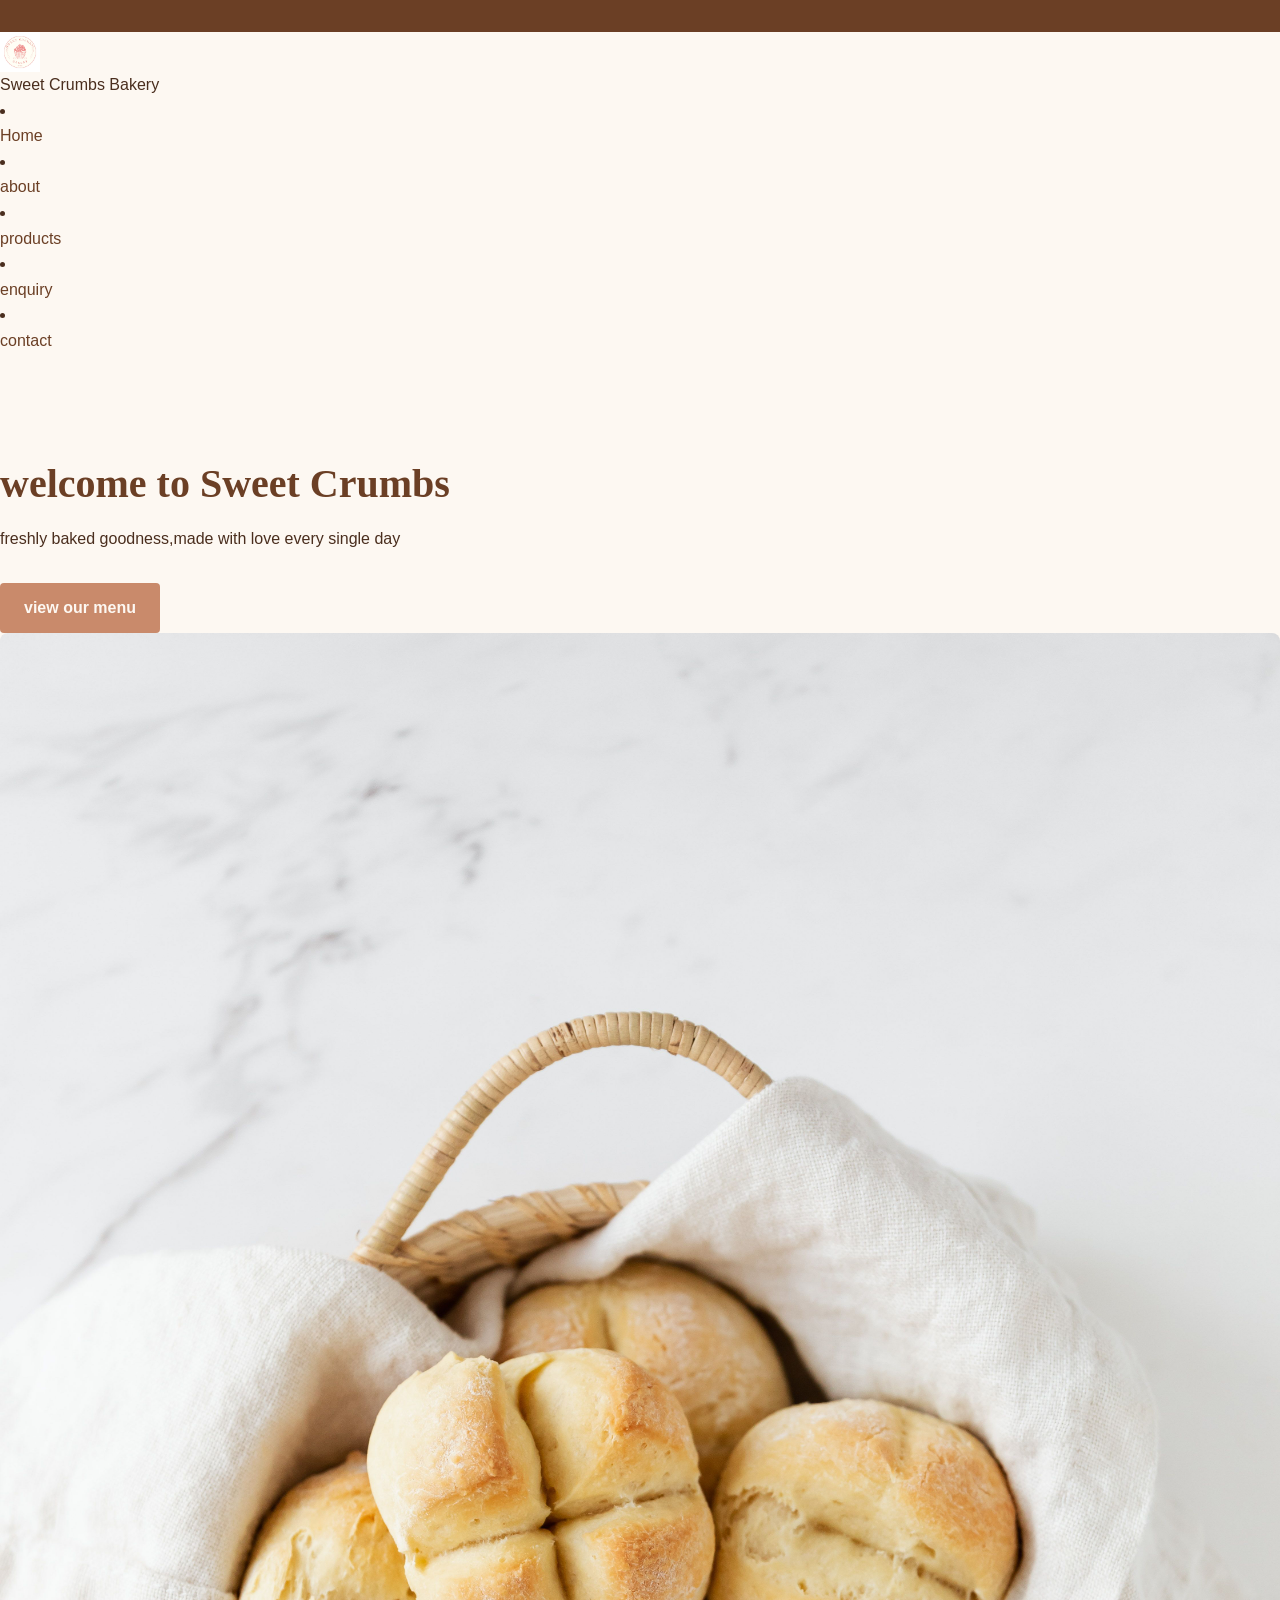
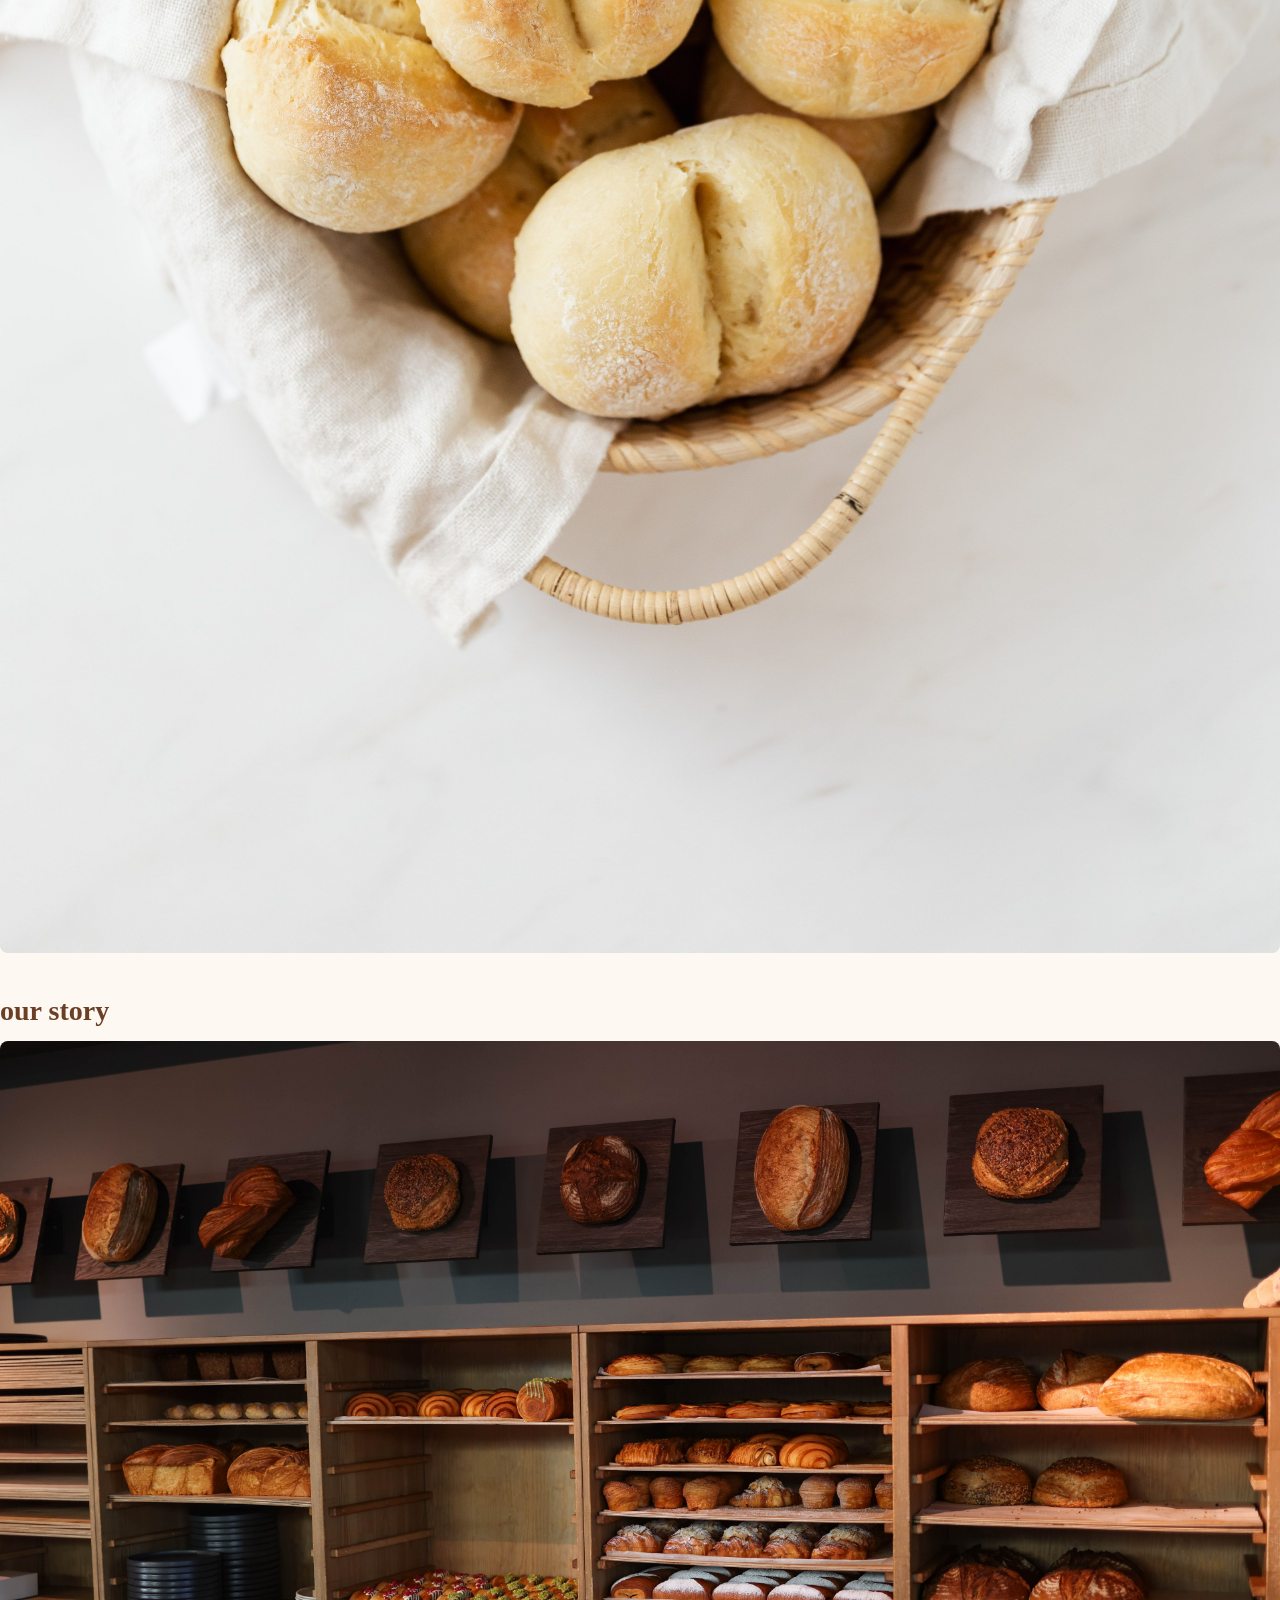
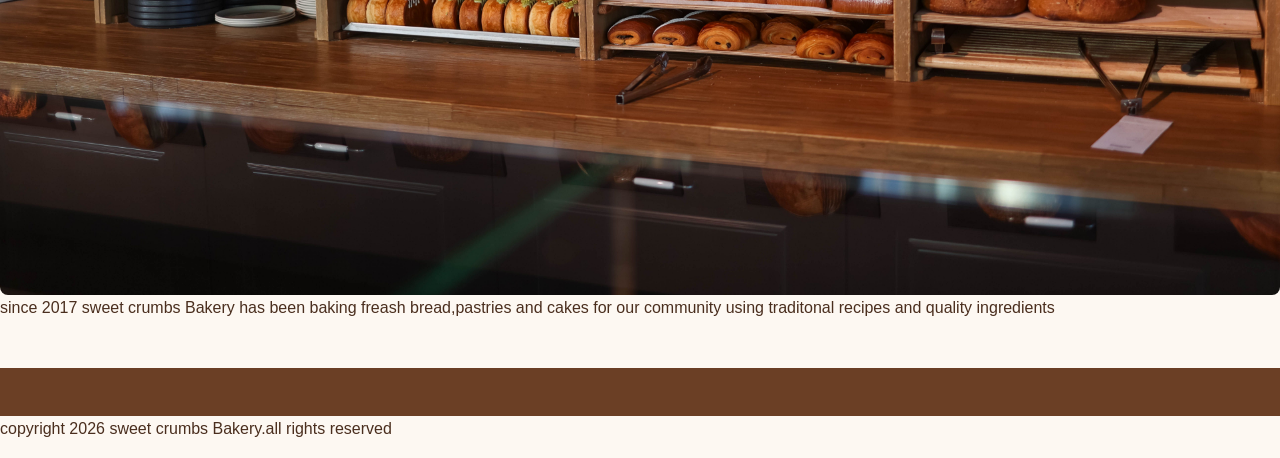
==== index.html @ e42ba0eb "complete part 2 with CSS styling and images" ====
<!DOCTYPE html>
<html lang="en"></html>
<head></head>
<title>"Sweet Crumbs Bakery"</title>
<link rel="stylesheet" href="css/style.css">
</head>
<body></body>
<header></header>
<div class="logo">
  <img src="images/logo.png" alt="Sweet Crumbs Bakery logo" class="logo-img">
  Sweet Crumbs Bakery
</div>
<nav></nav>
<ul></ul>
<li></li>
<a href="index.html">Home</a></li>
<li></li>
<a href="about.html">about</a></li>
<li></li>
<a href="products.html">products</a></li>
<li></li>
<a href="enquiry.html">enquiry</a></li>
<li></li>
<a href="contact.html">contact</a></li>
</ul>
</nav>
</header>
<main></main>
<section class="hero"></section>
<h1>welcome to Sweet Crumbs</h1>
<p>freshly baked goodness,made with love every single day</p>
<a href="products.html" class="btn">view our menu</a>
<img src="images/bread.jpg" alt="Freshly baked bread at Sweet Crumbs Bakery" class="hero-img">
</section>
<section></section>
<h2>our story</h2>
<img src="images/interior.jpg" alt="Inside Sweet Crumbs Bakery" class="about-img">
<p>since 2017 sweet crumbs Bakery has been baking freash bread,pastries and cakes for our community using traditonal recipes and quality ingredients</p>
</section>
</main>
<footer></footer>
<p>copyright 2026 sweet crumbs Bakery.all rights reserved</p>
</footer>
</body>
</html>
---- css/style.css ----
* {
  margin: 0;
  padding: 0;
  box-sizing: border-box;
}

body {
  font-family: 'Open Sans', Arial, sans-serif;
  font-size: 1rem;
  color: #4a2e1e;
  background-color: #fdf8f2;
  line-height: 1.6;
}

img {
  max-width: 100%;
  display: block;
}

a {
  color: #6b3f25;
  text-decoration: none;
  transition: color 0.2s ease;
}

a:hover,
a:focus {
  color: #c98a6b;
}

h1, h2, h3 {
  font-family: 'Lora', Georgia, serif;
  color: #6b3f25;
  font-weight: 700;
  line-height: 1.3;
}

h1 {
  font-size: 2.5rem;
  margin-bottom: 1rem;
}

h2 {
  font-size: 1.75rem;
  margin-bottom: 0.75rem;
}

h3 {
  font-size: 1.25rem;
  margin-bottom: 0.5rem;
}

p {
  margin-bottom: 1rem;
}

header {
  background-color: #6b3f25;
  color: #fdf8f2;
  padding: 1rem 2rem;
  display: flex;
  justify-content: space-between;
  align-items: center;
  flex-wrap: wrap;
  gap: 1rem;
}

header .logo {
  font-family: 'Lora', Georgia, serif;
  font-size: 1.5rem;
  color: #fdf8f2;
}

nav ul {
  list-style: none;
  display: flex;
  gap: 1.5rem;
  flex-wrap: wrap;
}

nav a {
  color: #fdf8f2;
  font-weight: 600;
}

nav a:hover {
  color: #e8b4a0;
}

main {
  max-width: 960px;
  margin: 0 auto;
  padding: 2rem;
}

section {
  margin-bottom: 2.5rem;
}

.btn {
  display: inline-block;
  background-color: #c98a6b;
  color: #fdf8f2;
  padding: 0.75rem 1.5rem;
  border-radius: 4px;
  font-weight: 600;
  margin-top: 1rem;
}

.btn:hover {
  background-color: #a86648;
}

form {
  display: flex;
  flex-direction: column;
  gap: 1rem;
  max-width: 500px;
}

label {
  font-weight: 600;
}

input, select, textarea {
  padding: 0.6rem;
  border: 1px solid #c98a6b;
  border-radius: 4px;
  font-family: inherit;
  font-size: 1rem;
}

input:focus, select:focus, textarea:focus {
  outline: none;
  border-color: #6b3f25;
  box-shadow: 0 0 0 3px rgba(107, 63, 37, 0.15);
}

button[type="submit"] {
  background-color: #6b3f25;
  color: #fdf8f2;
  border: none;
  padding: 0.75rem;
  border-radius: 4px;
  font-weight: 600;
  cursor: pointer;
}

button[type="submit"]:hover {
  background-color: #4a2e1e;
}

.menu-grid {
  display: grid;
  grid-template-columns: repeat(auto-fit, minmax(200px, 1fr));
  gap: 1.5rem;
}

.menu-item {
  background-color: #fff;
  border: 1px solid #e8d9c9;
  border-radius: 6px;
  padding: 1rem;
  box-shadow: 0 1px 3px rgba(74, 46, 30, 0.08);
  transition: transform 0.2s ease;
}

.menu-item:hover {
  transform: translateY(-3px);
}

.location-card {
  background-color: #fff;
  border: 1px solid #e8d9c9;
  border-radius: 6px;
  padding: 1.5rem;
}

footer {
  background-color: #6b3f25;
  color: #fdf8f2;
  text-align: center;
  padding: 1.5rem;
  margin-top: 3rem;
}

@media screen and (max-width: 1024px) {
  main {
    padding: 1.5rem;
  }
  h1 {
    font-size: 2.1rem;
  }
  h2 {
    font-size: 1.5rem;
  }
}

@media screen and (max-width: 600px) {
  header {
    flex-direction: column;
    align-items: flex-start;
  }
  nav ul {
    flex-direction: column;
    width: 100%;
  }
  .menu-grid {
    grid-template-columns: 1fr;
  }
  form {
    max-width: 100%;
  }
  .btn {
    width: 100%;
    text-align: center;
  }
}
.logo-img {
  height: 40px;
  width: auto;
  vertical-align: middle;
  margin-right: 8px;
}

.hero-img, .about-img, .menu-item img {
  width: 100%;
  height: auto;
  border-radius: 8px;
  display: block;
}

.menu-item img {
  margin-bottom: 10px;
}
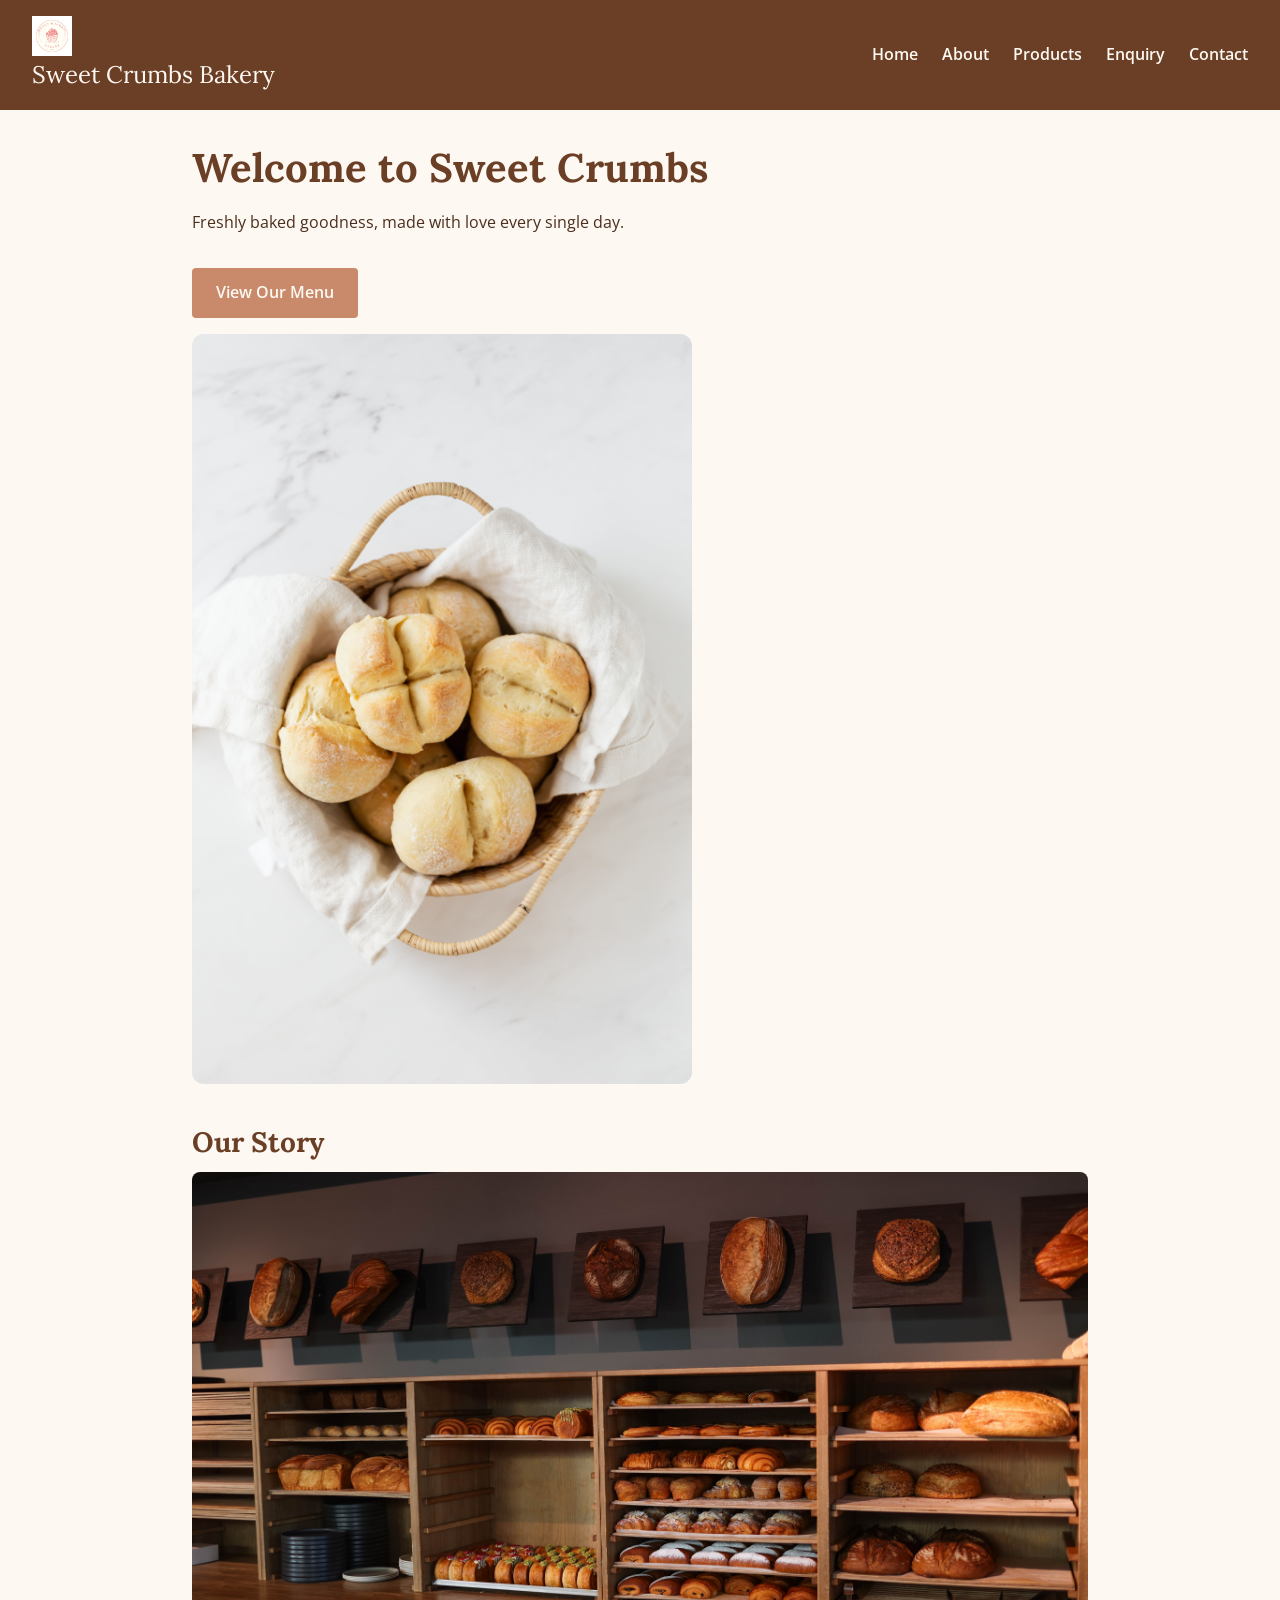
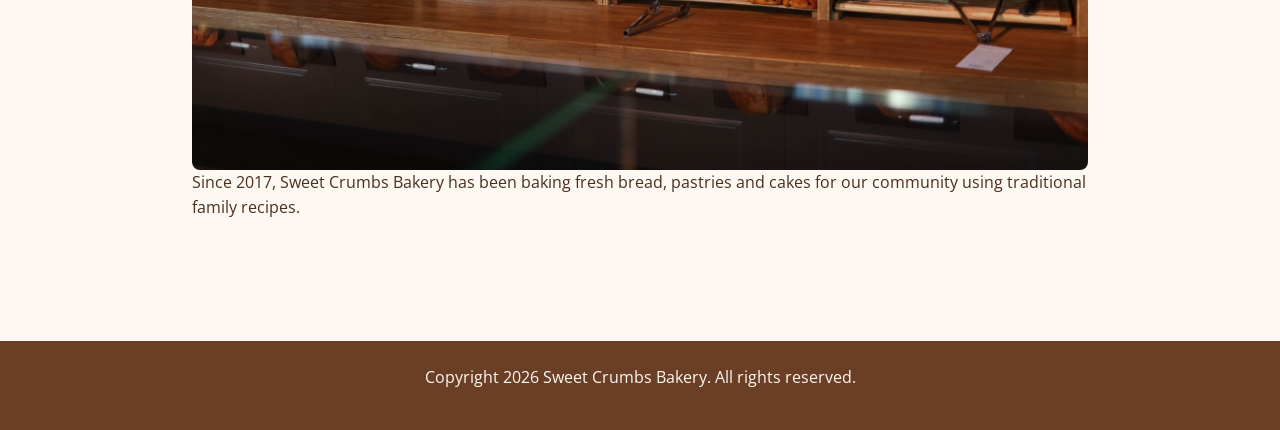
==== commit 380ba638: "add part 3 javaScript features, vailidated forms, SEO files and fix feedback from part 2" ====
--- a/index.html
+++ b/index.html
@@ -1,45 +1,50 @@
 <!DOCTYPE html>
-<html lang="en"></html>
-<head></head>
-<title>"Sweet Crumbs Bakery"</title>
-<link rel="stylesheet" href="css/style.css">
+<html lang="en">
+<head>
+  <meta charset="UTF-8">
+  <meta name="viewport" content="width=device-width, initial-scale=1.0">
+  <title>Fresh Bread, Croissants and Cakes in Nkomazi | Sweet Crumbs Bakery</title>
+  <meta name="description" content="Sweet Crumbs Bakery in Nkomazi, Mpumalanga bakes fresh bread, croissants, cupcakes and custom celebration cakes daily. Order or enquire today.">
+  <meta name="keywords" content="bakery Nkomazi, fresh bread, custom cakes Mpumalanga, croissants, cupcakes">
+  <link rel="stylesheet" href="https://fonts.googleapis.com/css2?family=Lora:wght@500;700&family=Open+Sans:wght@400;600&display=swap">
+  <link rel="stylesheet" href="css/style.css">
 </head>
-<body></body>
-<header></header>
-<div class="logo">
-  <img src="images/logo.png" alt="Sweet Crumbs Bakery logo" class="logo-img">
-  Sweet Crumbs Bakery
-</div>
-<nav></nav>
-<ul></ul>
-<li></li>
-<a href="index.html">Home</a></li>
-<li></li>
-<a href="about.html">about</a></li>
-<li></li>
-<a href="products.html">products</a></li>
-<li></li>
-<a href="enquiry.html">enquiry</a></li>
-<li></li>
-<a href="contact.html">contact</a></li>
-</ul>
-</nav>
-</header>
-<main></main>
-<section class="hero"></section>
-<h1>welcome to Sweet Crumbs</h1>
-<p>freshly baked goodness,made with love every single day</p>
-<a href="products.html" class="btn">view our menu</a>
-<img src="images/bread.jpg" alt="Freshly baked bread at Sweet Crumbs Bakery" class="hero-img">
-</section>
-<section></section>
-<h2>our story</h2>
-<img src="images/interior.jpg" alt="Inside Sweet Crumbs Bakery" class="about-img">
-<p>since 2017 sweet crumbs Bakery has been baking freash bread,pastries and cakes for our community using traditonal recipes and quality ingredients</p>
-</section>
-</main>
-<footer></footer>
-<p>copyright 2026 sweet crumbs Bakery.all rights reserved</p>
-</footer>
+<body>
+  <header>
+    <div class="logo">
+      <img src="images/logo.png" alt="Sweet Crumbs Bakery logo" class="logo-img">
+      <span>Sweet Crumbs Bakery</span>
+    </div>
+    <nav>
+      <ul>
+        <li><a href="index.html">Home</a></li>
+        <li><a href="about.html">About</a></li>
+        <li><a href="products.html">Products</a></li>
+        <li><a href="enquiry.html">Enquiry</a></li>
+        <li><a href="contact.html">Contact</a></li>
+      </ul>
+    </nav>
+  </header>
+
+  <main>
+    <section class="hero">
+      <h1>Welcome to Sweet Crumbs</h1>
+      <p>Freshly baked goodness, made with love every single day.</p>
+      <a href="products.html" class="btn">View Our Menu</a>
+      <img src="images/bread.jpg" alt="Freshly baked bread at Sweet Crumbs Bakery" class="hero-img">
+    </section>
+
+    <section class="fade-in">
+      <h2>Our Story</h2>
+      <img src="images/interior.jpg" alt="Inside Sweet Crumbs Bakery" class="about-img">
+      <p>Since 2017, Sweet Crumbs Bakery has been baking fresh bread, pastries and cakes for our community using traditional family recipes.</p>
+    </section>
+  </main>
+
+  <footer>
+    <p>Copyright 2026 Sweet Crumbs Bakery. All rights reserved.</p>
+  </footer>
+
+  <script src="js/main.js" defer></script>
 </body>
 </html>
--- a/css/style.css
+++ b/css/style.css
@@ -232,4 +232,124 @@
 
 .menu-item img {
   margin-bottom: 10px;
+}
+.hero-img {
+  display: block;
+  width: 100%;
+  max-width: 500px;
+  height: auto;
+  margin-top: 1rem;
+  border-radius: 12px;
+}
+
+/* ===== Part 3 additions ===== */
+
+/* Accordion */
+.accordion-header {
+  width: 100%;
+  text-align: left;
+  padding: 0.8rem 1rem;
+  margin-top: 0.5rem;
+  background: #8a5a5a;
+  color: #fff;
+  border: none;
+  border-radius: 8px;
+  font-family: "Open Sans", sans-serif;
+  font-size: 1rem;
+  cursor: pointer;
+}
+.accordion-header:hover,
+.accordion-header:focus {
+  background: #6e4545;
+}
+.accordion-panel {
+  max-height: 0;
+  overflow: hidden;
+  padding: 0 1rem;
+  transition: max-height 0.3s ease;
+}
+.accordion-panel.open {
+  max-height: 300px;
+  padding: 0.8rem 1rem;
+}
+
+/* Lightbox */
+.gallery img {
+  cursor: pointer;
+}
+.lightbox {
+  position: fixed;
+  inset: 0;
+  background: rgba(0, 0, 0, 0.85);
+  display: none;
+  align-items: center;
+  justify-content: center;
+  z-index: 1000;
+}
+.lightbox.show {
+  display: flex;
+}
+.lightbox img {
+  max-width: 90%;
+  max-height: 90%;
+  border-radius: 8px;
+}
+.lightbox-close {
+  position: absolute;
+  top: 20px;
+  right: 30px;
+  color: #fff;
+  font-size: 40px;
+  cursor: pointer;
+}
+
+/* Fade-in animation */
+.fade-in {
+  opacity: 0;
+  transform: translateY(20px);
+  transition: opacity 0.6s ease, transform 0.6s ease;
+}
+.fade-in.visible {
+  opacity: 1;
+  transform: none;
+}
+
+/* Search and sort */
+#searchBox,
+#sortSelect {
+  padding: 0.5rem;
+  margin: 0 0.5rem 1rem 0;
+  border: 1px solid #bba;
+  border-radius: 6px;
+  font-family: "Open Sans", sans-serif;
+}
+
+/* Form errors and messages */
+.error {
+  color: #b00020;
+  font-size: 0.85rem;
+  display: block;
+  min-height: 1.1em;
+}
+input.invalid,
+select.invalid,
+textarea.invalid {
+  border: 2px solid #b00020;
+}
+#formResponse {
+  margin-top: 1rem;
+  font-weight: 600;
+}
+#emailPreview {
+  white-space: pre-wrap;
+  background: #fff8f0;
+  padding: 1rem;
+  border-radius: 8px;
+}
+
+/* Map */
+#map {
+  height: 350px;
+  border-radius: 8px;
+  margin: 1rem 0;
 }
